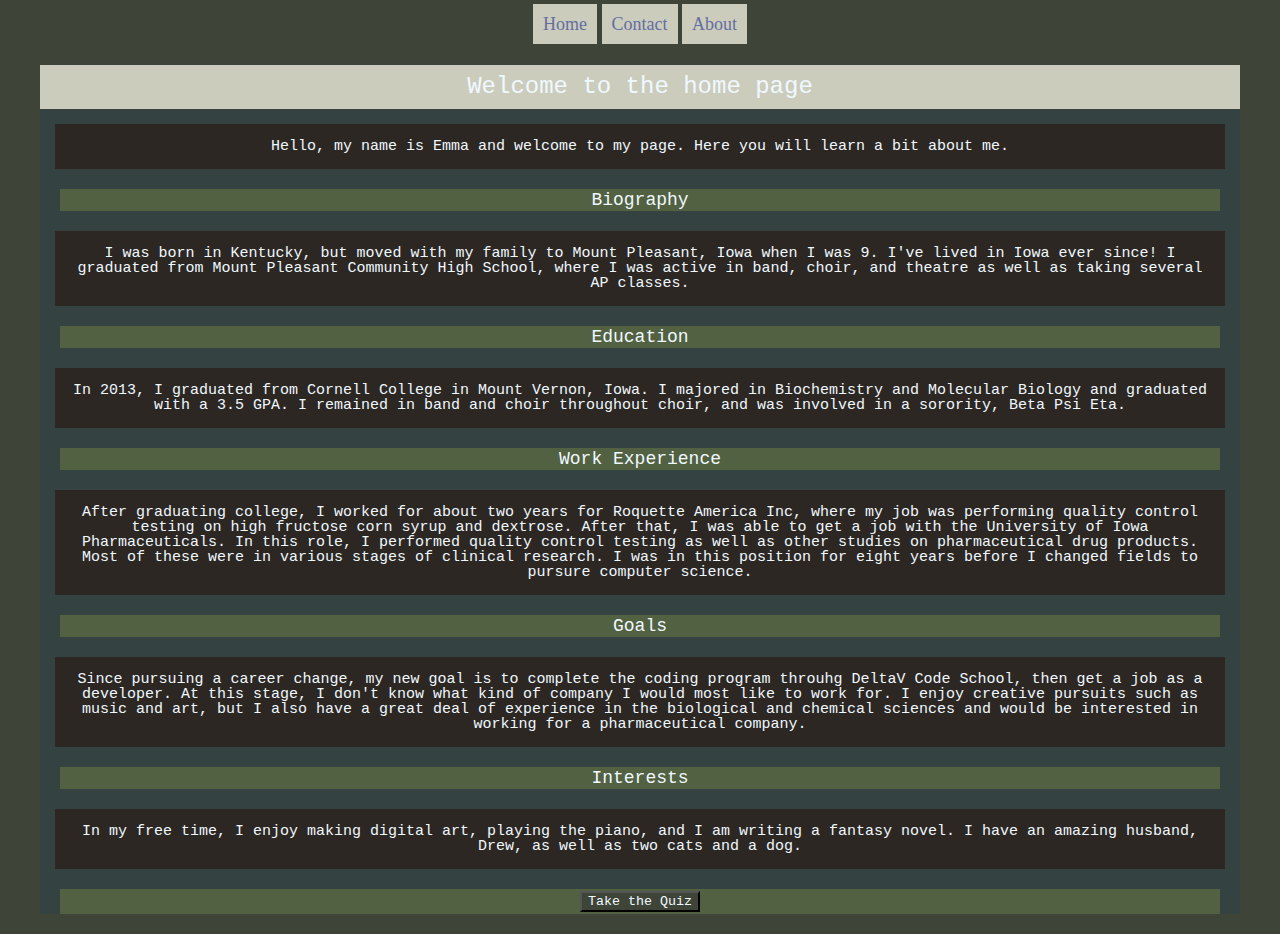
==== 201/About Me/index.html @ d7131927 "changed name to About ME "" ====
<!DOCTYPE html>

<html lang="en">
   


<head>
    <meta charset="utf-8">
    <meta http-equiv="X-UA-Compatible" content="IE=edge">
    <title>Emma Johnson-Barth Biography</title>
    <meta name="description" content="">
    <meta name="viewport" content="width=device-width, initial-scale=1">
    <link rel="stylesheet" href="css/reset.css">
    <link rel="stylesheet" href="css/style.css">
</head>

<body>
    <!-- adding a note here -->
    <script src="js/code.js" async defer></script>
    <header>
        <nav>
            <ul>
                <li><a href="index.html">Home</a></li>
                <li><a href="contact.html">Contact</a></li>
                <li><a href="aboutus.html">About</a></li>
            </ul>
        </nav>

    </header>

    <main>
        <h1>Welcome to the home page</h1>

        <p>Hello, my name is Emma and welcome to my page. Here you will learn a bit about me.</p>

        <h2>Biography</h2>

        <p>I was born in Kentucky, but moved with my family to Mount Pleasant, Iowa when I was 9. I've lived in Iowa
            ever
            since! I graduated from Mount Pleasant Community High School, where I was active in band, choir, and theatre
            as
            well as taking several AP classes.</p>

        <h2>Education</h2>

        <p>In 2013, I graduated from Cornell College in Mount Vernon, Iowa. I majored in Biochemistry and Molecular
            Biology and graduated with a 3.5 GPA. I remained in band and choir throughout choir, and was involved in a
            sorority,
            Beta Psi Eta.</p>

        <h2>Work Experience</h2>

        <p>After graduating college, I worked for about two years for Roquette America Inc, where my job was performing
            quality control testing on high fructose corn syrup and dextrose. After that, I was able to get a job with
            the
            University of Iowa Pharmaceuticals. In this role, I performed quality control testing as well as other
            studies
            on pharmaceutical drug products. Most of these were in various stages of clinical research. I was in this
            position for eight years before I changed fields to pursure computer science.</p>

        <h2>Goals</h2>

        <p>Since pursuing a career change, my new goal is to complete the coding program throuhg DeltaV Code School,
            then get a job as a developer. At this stage, I don't know what kind of company I would most like to work
            for. I
            enjoy creative pursuits such as music and art, but I also have a great deal of experience in the biological
            and
            chemical sciences and would be interested in working for a pharmaceutical company.</p>

        <h2>Interests</h2>

        <p>In my free time, I enjoy making digital art, playing the piano, and I am writing a fantasy novel. I have an
            amazing husband, Drew, as well as two cats and a dog.</p>


        <h2>
            <button onclick="questionOne()">Take the Quiz</button>
        </h2>

    </main>

    <footer>


    </footer>
</body>

</html>
---- 201/About Me/css/style.css ----
* {
    background-color: #3e4437;
    font-family: 'Courier New', Courier, monospace;
    color: aliceblue;
    text-align: center;
}

body {
    width: 1200px;
    margin: 0 auto;
}

header {
    color: #273013;
    height: 50px;
}

nav ul {
    margin: 15px;
    font-size: 18px;
}

li {
    padding: 10px;
    display: inline;
    background-color: #cbccbc;
}

a:link {
    color: rgb(100, 110, 161);
    background-color: transparent;
    text-decoration: none;
}

a:visited {
    color: rgb(49, 51, 65);
    background-color: transparent;
    text-decoration: none;
}

a:hover {
    color: rgb(58, 56, 168);
    background-color: transparent;
    text-decoration: underline;
}

a:active {
    color: rgb(0, 26, 255);
    background-color: transparent;
    text-decoration: underline;
}

main {
    background-color: rgb(52, 66, 66);
}

strong {
    font-weight: bold;
}

h1 {
    font-size: 24px;
    padding-block: 10px;
    background-color: #cbccbc;
}

h2 {
    color: aliceblue;
    margin: 20px;
    padding: 2px;
    font-size: 18px;
    background-color: #526141;
}

p {
    font-size: 15px;
    background-color: rgb(44, 39, 34);
    margin: 15px;
    padding: 15px;
}

/*id and class
id has hashtag
class needs a period
id should be used only once*/

/* #anotherStyle {
    background-color: orange;
    font-size: 53px;
    color: azure;
}

.more-styles {
    background-color: rgb(80, 0, 34);
} */
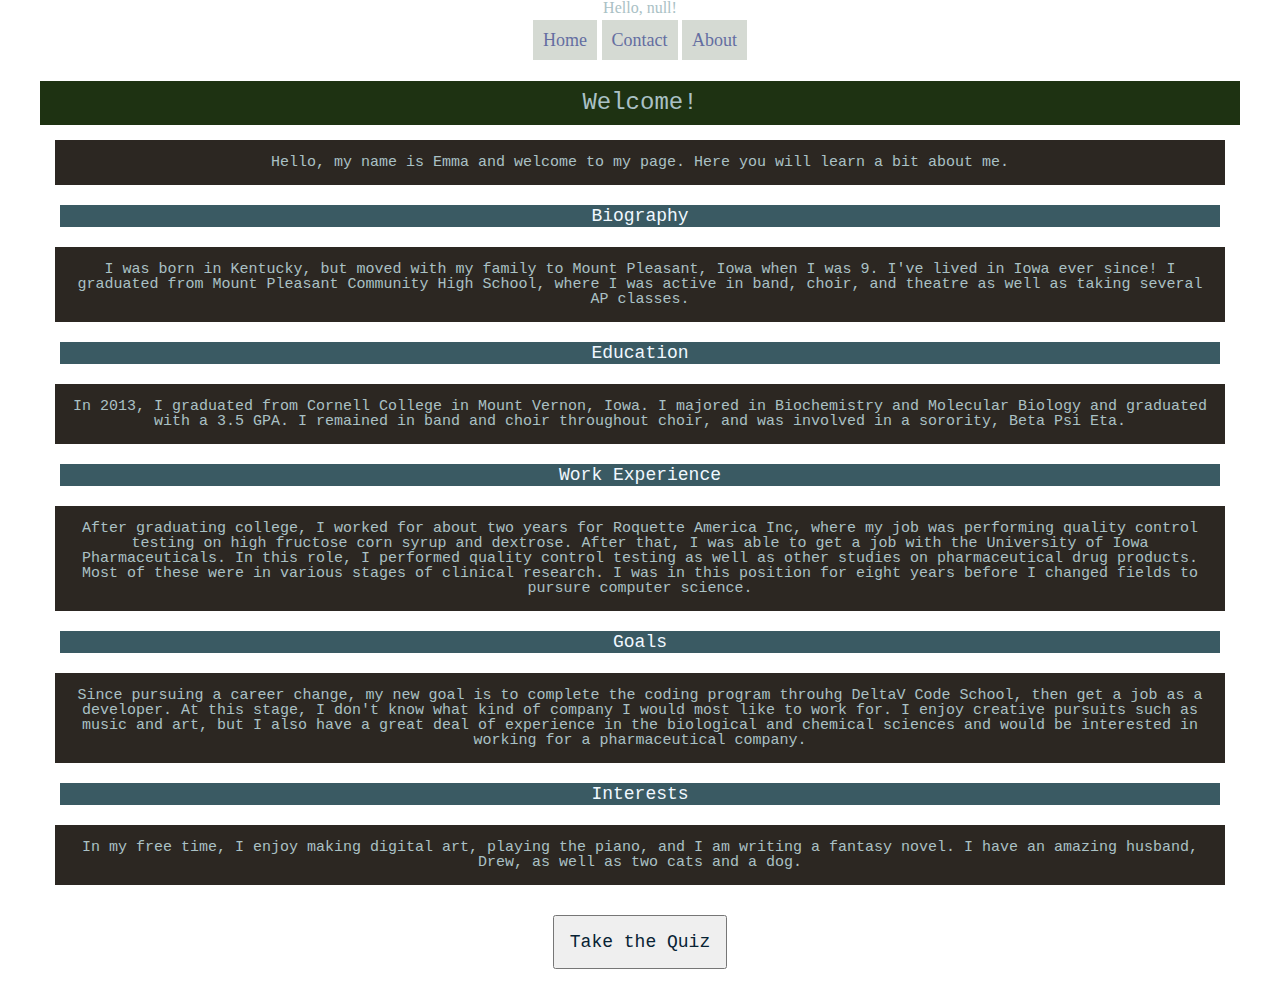
==== commit a56012aa: "removed async, added custom message" ====
--- a/201/About Me/index.html
+++ b/201/About Me/index.html
@@ -1,7 +1,7 @@
 <!DOCTYPE html>
 
 <html lang="en">
-   
+
 
 
 <head>
@@ -16,7 +16,7 @@
 
 <body>
     <!-- adding a note here -->
-    <script src="js/code.js" async defer></script>
+    <script src="js/code.js"></script>
     <header>
         <nav>
             <ul>
@@ -29,8 +29,10 @@
     </header>
 
     <main>
-        <h1>Welcome to the home page</h1>
+        <h1>Welcome!</h1>
 
+        <!-- <p>document.write('Hello, ' + userName + '!')</p> -->
+            
         <p>Hello, my name is Emma and welcome to my page. Here you will learn a bit about me.</p>
 
         <h2>Biography</h2>
@@ -73,9 +75,11 @@
             amazing husband, Drew, as well as two cats and a dog.</p>
 
 
-        <h2>
+        <h3>
+        
             <button onclick="questionOne()">Take the Quiz</button>
-        </h2>
+            
+        </h3>
 
     </main>
 
--- a/201/About Me/css/style.css
+++ b/201/About Me/css/style.css
@@ -1,17 +1,19 @@
 * {
-    background-color: #3e4437;
+    /* background-color: #3e4437; */
     font-family: 'Courier New', Courier, monospace;
-    color: aliceblue;
+    color: #aac1c5;
     text-align: center;
 }
 
 body {
+    background-image: url(https://images.pexels.com/photos/580151/pexels-photo-580151.jpeg);
+    /* background-color: #082334; */
     width: 1200px;
     margin: 0 auto;
 }
 
 header {
-    color: #273013;
+    color: #082334;
     height: 50px;
 }
 
@@ -23,7 +25,7 @@
 li {
     padding: 10px;
     display: inline;
-    background-color: #cbccbc;
+    background-color:#d5dad3;
 }
 
 a:link {
@@ -51,7 +53,7 @@
 }
 
 main {
-    background-color: rgb(52, 66, 66);
+    /* background-color: rgb(52, 66, 66); */
 }
 
 strong {
@@ -61,7 +63,7 @@
 h1 {
     font-size: 24px;
     padding-block: 10px;
-    background-color: #cbccbc;
+    background-color:#1e3212;
 }
 
 h2 {
@@ -69,7 +71,14 @@
     margin: 20px;
     padding: 2px;
     font-size: 18px;
-    background-color: #526141;
+    background-color: #3a5a63;
+}
+
+button {
+    color: #082334;
+    margin: 15px;
+    padding: 15px;
+    font-size: 18px;
 }
 
 p {
